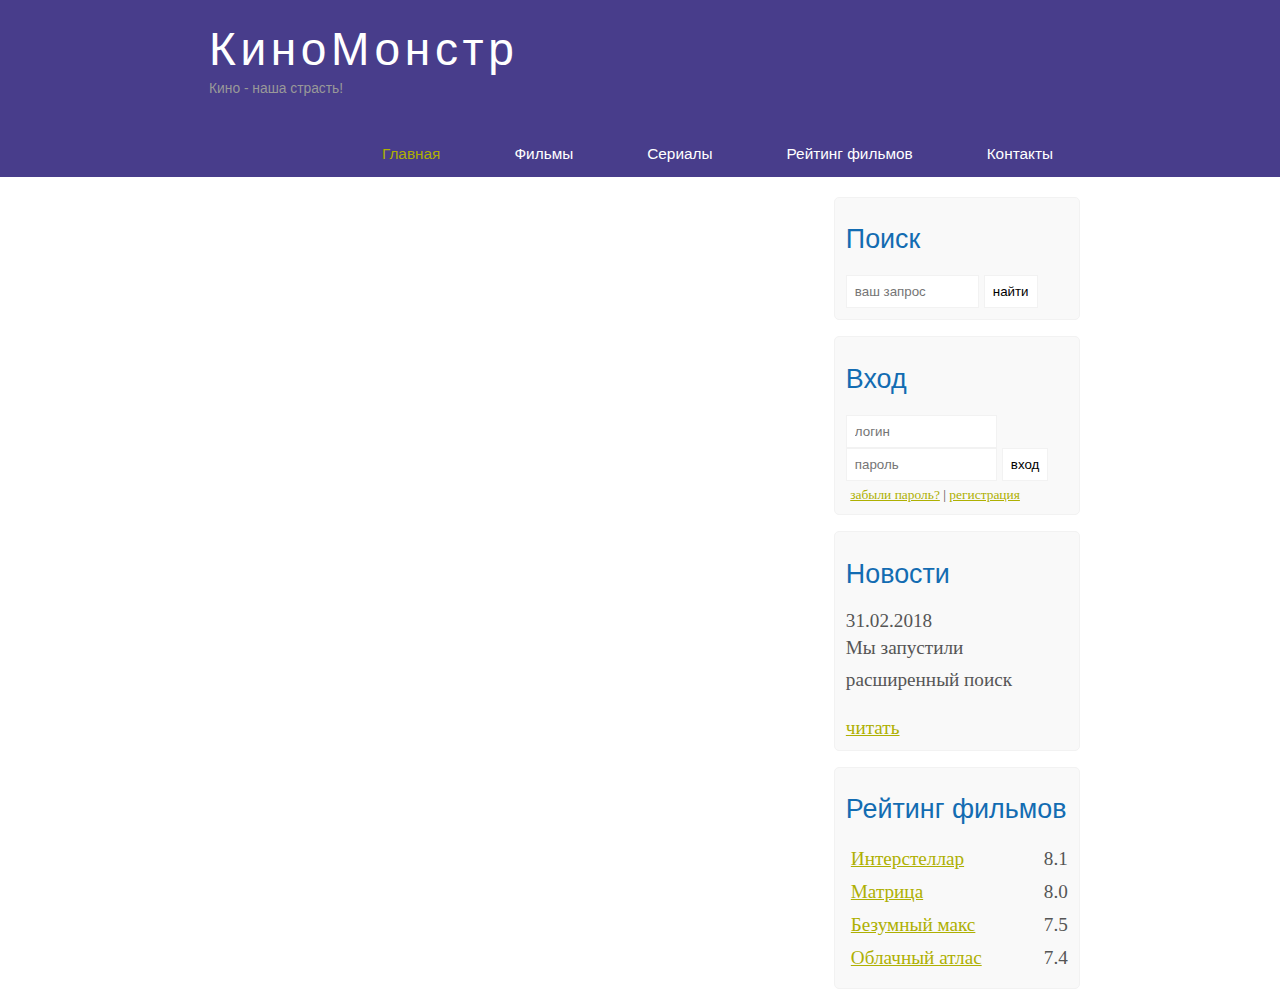
==== index.html @ b16b2d7c "kino" ====
<!DOCTYPE html>
<html lang="en">
<head>
    <meta charset="UTF-8">
    <title>Document</title>
    <meta name="description" content="Киномонстр - это портал о кино"/>
    <meta name="keywords" content="фильмы, фильмы онлайн, hd"/>
    <link rel="stylesheet" href="main.css">
</head>
<body>

<div class="main">

    <div class="header">
        <div class="logo">
            <div class="logo_text">
                <h1><a href="/">КиноМонстр</a></h1>
                <h2>Кино - наша страсть!</h2>
            </div>
        </div>

        <div class="menubar">

            <ul class="menu">
                <li class="selected"><a href="#">Главная</a></li>
                <li><a href="#">Фильмы</a></li>
                <li><a href="#">Сериалы</a></li>
                <li><a href="#">Рейтинг фильмов</a></li>
                <li><a href="#">Контакты</a></li>
            </ul>

        </div>

    </div>


    <div class="site_content">

        <div class="sidebar_container">

            <div class="sidebar">
                <h2>Поиск</h2>
                <form method="post" action="#" id="search_form">
                    <input type="search" name="search_field" placeholder="ваш запрос"/>
                    <input type="submit" class="btn" value="найти"/>
                </form>
            </div>

            <div class="sidebar">
                <h2>Вход</h2>
                <form method="post" action="#" id="login">

                    <input type="text" name="login_field" placeholder="логин"/>
                    <input type="password" name="password_field" placeholder="пароль"/>
                    <input type="submit" class="btn" value="вход"/>
                    <div class="lables_passreg_text">
                        <span><a href="#">забыли пароль?</a></span> | <span><a href="#">регистрация</a></span>
                    </div>

                </form>
            </div>

            <div class="sidebar">
                <h2>Новости</h2>
                <span>31.02.2018</span>
                <p>Мы запустили расширенный поиск</p>
                <a href="#">читать</a>
            </div>

            <div class="sidebar">
                <h2>Рейтинг фильмов</h2>
                <ul>
                    <li><a href="#">Интерстеллар</a><span class="rating_sidebar">8.1</span></li>
                    <li><a href="#">Матрица</a><span class="rating_sidebar">8.0</span></li>
                    <li><a href="#">Безумный макс</a><span class="rating_sidebar">7.5</span></li>
                    <li><a href="#">Облачный атлас</a><span class="rating_sidebar">7.4</span></li>
                </ul>
            </div>

        </div>

    </div>


</div>

</body>
</html>
---- main.css ----
* {
    margin: 0;
    padding: 0;
}

body {
    font-size: 1.2em;
    background-color: #fff;
    color: #555;
}

p {
    padding: 0 0 20px 0;
    line-height: 1.7em;
}

input[type="text"], input[type="password"], input[type="search"] {
    color: #5d5d5d;
    width: 60%;
    padding: 8px;
}

input, textarea {
    outline: none;
    border: none;
    border: solid 1px #f2f2f2;
}

h1, h2 {
    font: normal 170% 'century gothic', arial;
    margin: 0 0 15px 0;
    padding: 15px 0 5px 0;
    color: #000;
}

h2 {
    font-size: 140%;
}

a, a:hover {
    outline: none;
    text-decoration: underline;
    color: #aeb002;
}

ul {
    margin: 2px 0 22px 17px;
}

ul li {
    margin: 0 0 6px 0;
    padding: 0 0 4px 5px;
    line-height: 1.5em;
}


.header {
    background-color: darkslateblue;
    height: 177px;
    font-size: 0.8em;
    margin-left: 0px;
    margin-right: 0px;
    min-width: 900px;
}

.main, .logo, .menubar, .site_content, .footer {
    margin-left: auto;
    margin-right: auto;
}

.logo {
    width: 880px;
    padding-bottom: 40px;
}

.logo h1, .logo h2 {
    font: normal 300% 'century gothic', arial, sans-serif;
    margin: 0 0 0 9px;
}

.logo_text h1, .logo_text h1 a, .logo_text h1 a:hover {
    padding: 22px 0 0 0;
    color: #fff;
    letter-spacing: 0.1em;
    text-decoration: none;
}

.logo_text h2 {
    font-size: 0.9em;
    padding: 4px 0 0 0;
    color: #999;
}

.menubar {
    width: 900px;
    height: 46px;
}

ul.menu {
    float: right;
}

ul.menu li {
    float: left;
    padding: 0 0 0 9px;
    list-style: none;
    margin: 1px 2px 0 0;
}

ul.menu li a {
    font: normal 100% 'trebuchet ms', sans-serif;
    display: block;
    height: 20px;
    padding: 6px 35px 5px 28px;
    color: #fff;
    text-decoration: none;
}

ul.menu li.selected a {
    color: #aeb002;
}

ul.menu li a:hover {
    color: #e4ec04;
}

.site_content {
    width: 880px;
    overflow: hidden;
    margin: 20px auto 0 auto;
    background-color: white;
}

.sidebar_container {
    float: right;;
    width: 224px;
}

.sidebar {
    float: right;
    width: 222px;
    padding: 5%;
    margin: 0 0 16px 0;
    border: solid 1px #f2f2f2;
    border-radius: 5px;
    background-color: #f9f9f9;
}

.btn {
    padding: 8px;
    background-color: white;
    cursor: pointer;
}

.sidebar h2 {
    color: #136cb2;
}

.lables_passreg_text {
    font-size: 0.7em;
    margin-top: 3%;
    margin-left: 2%;
}

.sidebar ul {
    margin: 0;
}

.sidebar ul li {
    list-style-type: none;
    margin: 0 0 0 0;
}

.sidebar .rating_sidebar {
    float: right;
}
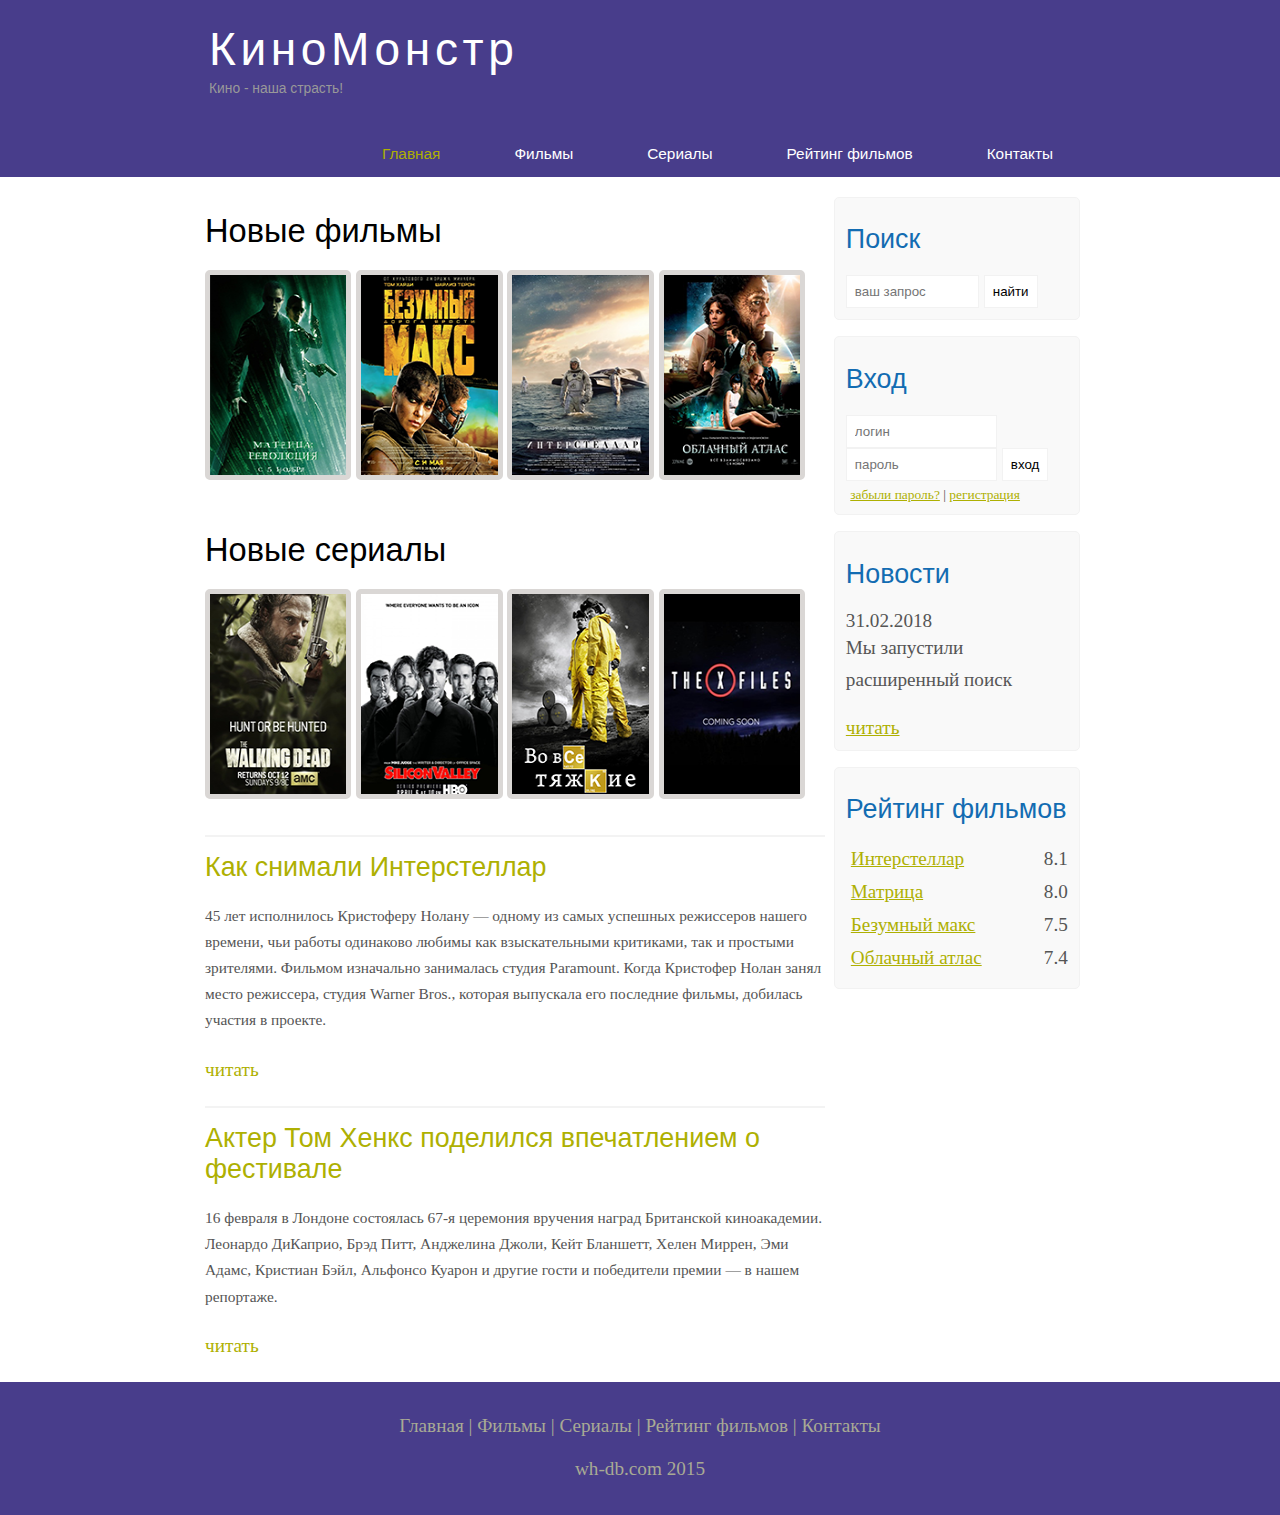
==== commit a9400fb3: "hte" ====
--- a/index.html
+++ b/index.html
@@ -79,8 +79,77 @@
 
         </div>
 
+        <div class="content">
+
+            <h1>Новые фильмы</h1>
+
+            <div class="films_block">
+
+                <a href="#"><img src="img/matrix.png" height="200" width="150"/></a>
+                <a href="#"><img src="img/max.png" height="200" width="150"/></a>
+                <a href="#"><img src="img/inter.png" height="200" width="150"/></a>
+                <a href="#"><img src="img/cloud.png" height="200" width="150"/></a>
+
+            </div>
+
+            <h1>Новые сериалы</h1>
+
+            <div class="films_block">
+
+                <a href="#"><img src="img/dead.png" height="200" width="150"/></a>
+                <a href="#"><img src="img/silicon.png" height="200" width="150"/></a>
+                <a href="#"><img src="img/breakingbad.png" height="200" width="150"/></a>
+                <a href="#"><img src="img/xfiles.png" height="200" width="150"/></a>
+
+            </div>
+
+
+            <div class="posts">
+
+                <hr>
+                <h2><a href="#">Как снимали Интерстеллар</a></h2>
+                <div class="posts_content">
+
+                    <p>
+
+                        45 лет исполнилось Кристоферу Нолану — одному из самых успешных режиссеров нашего времени, чьи
+                        работы одинаково любимы как взыскательными критиками, так и простыми зрителями. Фильмом
+                        изначально занималась студия Paramount. Когда Кристофер Нолан занял место режиссера, студия
+                        Warner Bros., которая выпускала его последние фильмы, добилась участия в проекте.
+
+                    </p>
+
+                </div>
+
+                <p><a href="#">читать</a></p>
+
+                <hr>
+                <h2><a href="#">Актер Том Хенкс поделился впечатлением о фестивале</a></h2>
+                <div class="posts_content">
+                    <p>16 февраля в Лондоне состоялась 67-я церемония вручения наград Британской киноакадемии. Леонардо
+                        ДиКаприо, Брэд Питт, Анджелина Джоли, Кейт Бланшетт, Хелен Миррен, Эми Адамс, Кристиан Бэйл,
+                        Альфонсо Куарон и другие гости и победители премии — в нашем репортаже.</p>
+                </div>
+                <p><a href="#">читать</a></p>
+
+            </div>
+
+
+        </div>
+
     </div>
 
+
+    <div class="footer">
+        <p>
+            <a href="#">Главная</a> |
+            <a href="#">Фильмы</a> |
+            <a href="#">Сериалы</a> |
+            <a href="#">Рейтинг фильмов</a> |
+            <a href="#">Контакты</a>
+        </p>
+        <p>wh-db.com 2015</p>
+    </div>
 
 </div>
 
--- a/main.css
+++ b/main.css
@@ -124,9 +124,13 @@
     color: #e4ec04;
 }
 
+hr {
+    border: solid 1px #f3f3f3;
+}
+
 .site_content {
     width: 880px;
-    overflow: hidden;
+    overflow:hidden;
     margin: 20px auto 0 auto;
     background-color: white;
 }
@@ -149,7 +153,7 @@
 .btn {
     padding: 8px;
     background-color: white;
-    cursor: pointer;
+    cursor:pointer;
 }
 
 .sidebar h2 {
@@ -173,4 +177,58 @@
 
 .sidebar .rating_sidebar {
     float: right;
+}
+
+
+.content {
+    text-align: left;
+    width: 620px;
+    padding: 0 0 0 5px;
+    float: left;
+}
+
+.content a {
+    text-decoration: none;
+}
+
+.films_block {
+    margin-bottom: 5%;
+}
+
+.films_block img {
+    border-radius: 5px;
+    border: solid 5px #dad7d5;
+    width: 22%;
+}
+
+.posts .posts_content {
+    font-size: 0.8em;
+}
+
+
+
+.footer {
+    width: 100%;
+    height: 100px;
+    padding: 28px 0 5px 0;
+    text-align: center;
+    background-color: darkslateblue;
+    color: #a8aa94;
+    margin-left: 0px;
+    margin-right: 0px;
+    min-width: 900px;
+}
+
+.footer a {
+    color: #a8aa94;
+    text-decoration: none;
+}
+
+.footer a:hover {
+    color: #fff;
+    text-decoration: none;
+}
+
+.footer p {
+    padding: 0 0 10px 0;
 }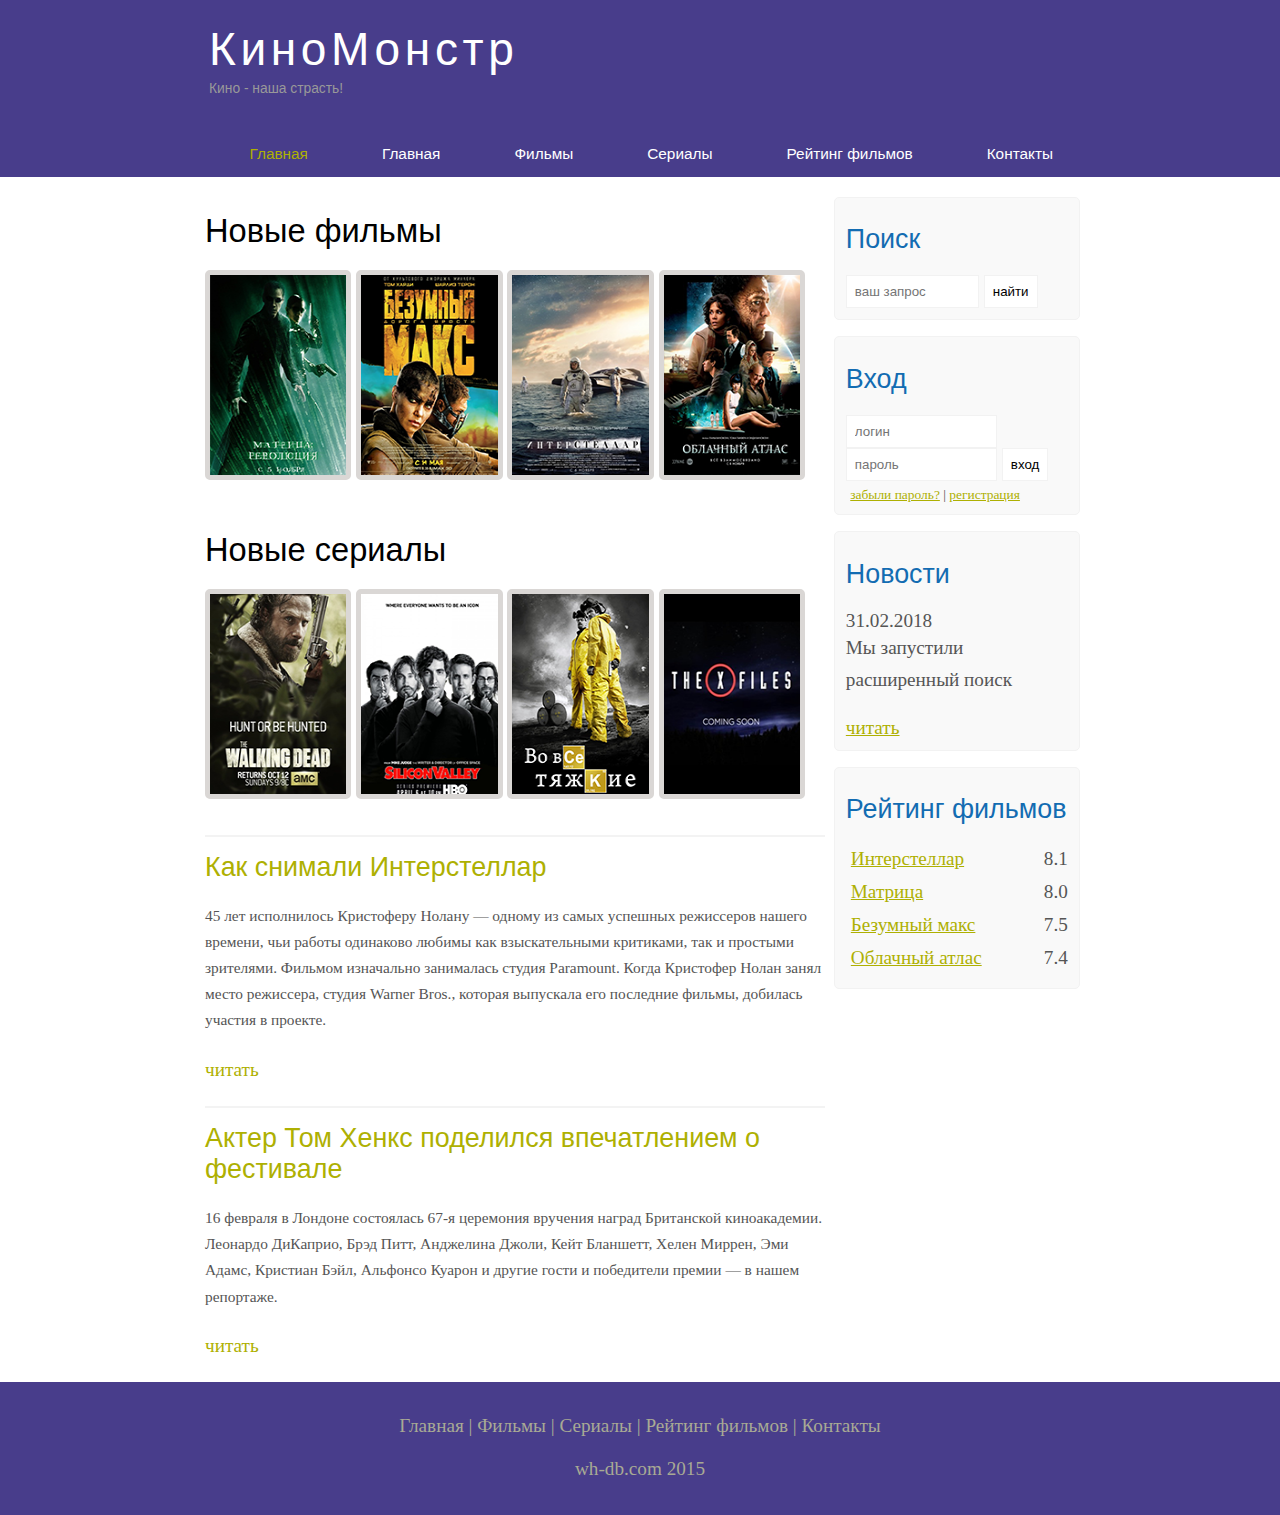
==== commit 193b8cfc: "pop6" ====
--- a/index.html
+++ b/index.html
@@ -23,10 +23,11 @@
 
             <ul class="menu">
                 <li class="selected"><a href="#">Главная</a></li>
-                <li><a href="#">Фильмы</a></li>
+                <li><a href="index.html">Главная</a></li>
+                <li><a href="films.html">Фильмы</a></li>
                 <li><a href="#">Сериалы</a></li>
-                <li><a href="#">Рейтинг фильмов</a></li>
-                <li><a href="#">Контакты</a></li>
+                <li><a href="rating.html">Рейтинг фильмов</a></li>
+                <li><a href="contact.html">Контакты</a></li>
             </ul>
 
         </div>
--- a/main.css
+++ b/main.css
@@ -205,6 +205,143 @@
     font-size: 0.8em;
 }
 
+
+/* Страница просмотра фильма */
+
+.info_film_page {
+    margin-top: 2%;
+    margin-bottom: 4%;
+}
+
+.info_film_page .label {
+    font-size: 1.2em;
+}
+
+.info_film_page .value {
+    font-size: 1em;
+    color: #49945A;
+    margin-right: 3%;
+}
+
+.descriptions_film {
+    margin-bottom: 15%;
+}
+
+.descriptions_film img{
+    float:left;
+    margin-right: 2%;
+    border-radius: 5px;
+    border: solid 5px #dad7d5;
+}
+
+.reviews {
+    margin-bottom: 4%;
+    font-size: 0.9em;
+}
+
+.reviews .review_name {
+    background-color: #7268AD;
+    color: white;
+    padding: 1%;
+    border-top-left-radius: 5px;
+    border-top-right-radius: 5px;
+}
+
+.reviews .review_text {
+    padding-top: 2%;
+    padding-bottom: 2%;
+    padding-left: 2%;
+}
+
+.send {
+    margin-bottom: 4%;
+}
+
+.send input[type="text"], textarea {
+    border: solid 1px #C3C3C3;
+    margin-bottom: 2%;
+}
+
+.send input[type="text"]{
+    width: 98%;
+}
+
+.send textarea {
+    width: 624px;
+    height: 200px;
+}
+
+.send input[type="submit"]{
+    background-color: #7268AD;
+    padding: 3%;
+    color: white;
+    border-radius: 5px;
+}
+
+
+
+.send_contact input[type="text"] {
+    width: 500px;
+}
+
+.send_contact textarea {
+    width: 516px;
+}
+
+
+.info_film {
+    margin-bottom: 5%;
+    background-color: #f9f9f9;
+    padding: 5%;
+    height: 270px;
+}
+
+.info_film img {
+    float: left;
+    margin-right: 2%;
+    border-radius: 5px;
+    border: solid 5px #dad7d5;
+    width: 25%;
+}
+
+.button {
+    background-color: #7268ad;
+    padding: 2%;
+    color: white;
+    border-radius: 5px;
+    float: right;
+    margin-top: 5%;
+    clear: both;
+    font-size: 0.8em;
+}
+
+.button a {
+    color: white;
+}
+
+
+table {
+    width: 100%;
+    border: solid 1px #f4f4f4;
+}
+
+td {
+    padding: 2%;
+    border: solid 1px #f4f4f4;
+}
+
+td img {
+    width: 60px;
+    vertical-align: middle;
+}
+
+.center {
+    text-align: center;
+}
+
+.rating {
+    font-weight: bold;
+}
 
 
 .footer {
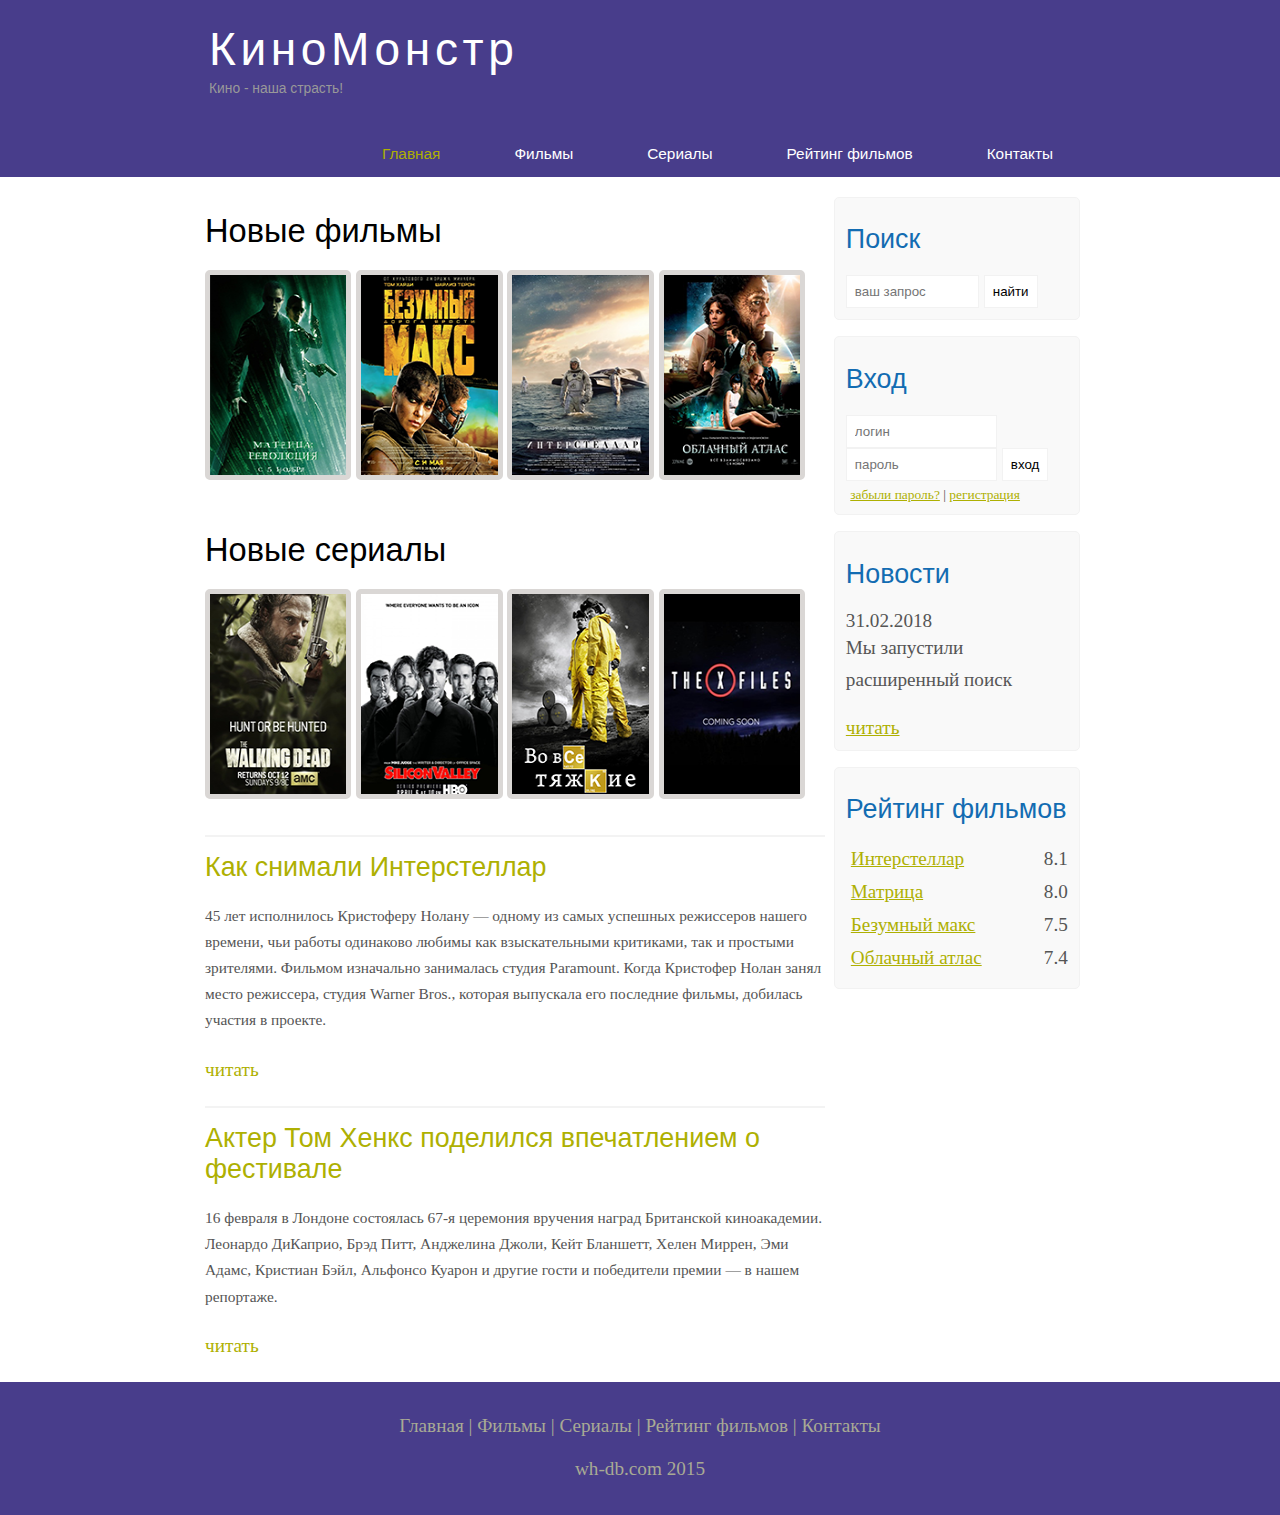
==== commit 879f82d6: "pop7" ====
--- a/index.html
+++ b/index.html
@@ -22,8 +22,7 @@
         <div class="menubar">
 
             <ul class="menu">
-                <li class="selected"><a href="#">Главная</a></li>
-                <li><a href="index.html">Главная</a></li>
+                <li class="selected"><a href="index.html">Главная</a></li>
                 <li><a href="films.html">Фильмы</a></li>
                 <li><a href="#">Сериалы</a></li>
                 <li><a href="rating.html">Рейтинг фильмов</a></li>
--- a/main.css
+++ b/main.css
@@ -331,7 +331,7 @@
 }
 
 td img {
-    width: 60px;
+    width: 140px;
     vertical-align: middle;
 }
 
